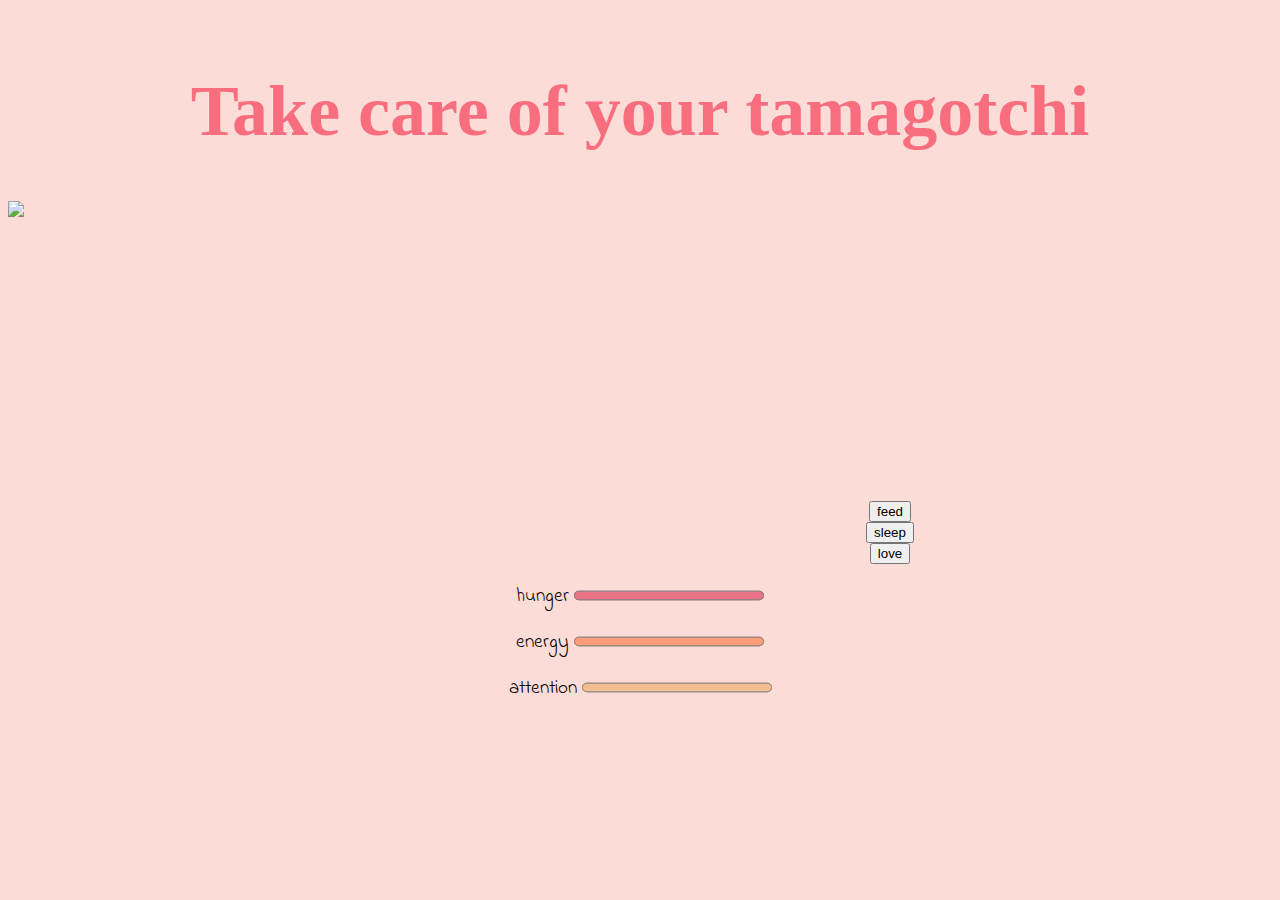
==== tamagotchi.html @ 6f4882f0 "bars created js outline created" ====
<!DOCTYPE html>
<html lang="en">
<head>
    <link href="https://fonts.googleapis.com/css2?family=Chewy&family=Montserrat&family=Poiret+One&display=swap" rel="stylesheet">
    <link rel="preconnect" href="https://fonts.googleapis.com">
<link rel="preconnect" href="https://fonts.gstatic.com" crossorigin>
<link href="https://fonts.googleapis.com/css2?family=Indie+Flower&display=swap" rel="stylesheet">
    <meta charset="UTF-8">
    <meta name="viewport" content="width=device-width, initial-scale=1.0">
    <title>Document</title>
    <link rel="stylesheet" href="tamagotchi.css">
    <script src="tamagotchi.js"></script>
</head>
<body>
    <h1>Take care of your tamagotchi</h1>
    <div>
        <img class="walkingdog" src="https://i.pinimg.com/originals/3a/cb/28/3acb286033825938cfed1a6cd8e8f0d7.gif">
    </div>
    <!-- eventually want the dog to turn into a ghost when dead -->
    <!-- <div >
        <img class="ghostdog" src="https://i.pinimg.com/originals/d8/c8/57/d8c857302071c3d4a043b15c5c6b6bc0.gif">
    </div> -->
     <div class="feedbtn">
        <button > feed </button>
     </div>
     <div class="sleepbtn">
         <button> sleep </button>
     </div>
    <div class="lovebtn">
        <button> love </button>
     </div>
     <div class='hungerBar'> 
        <p> hunger <progress  min='0' max='100' value='100'></progress></p>
     </div>
     <div class='energyBar'> 
        <p> energy <progress  min='0' max='100' value='100'></progress></p>
     </div>
     <div class='attentionBar'> 
        <p> attention <progress  min='0' max='100' value='100'></progress></p>
     </div>
</body>
</html>
---- tamagotchi.css ----
/* body{
    background-color: rgb(253, 213, 211);
} */
body{
    background-color:rgb(252, 220, 215);
}
h1{
    font-family: 'Chewy', cursive;
    font-size: 8vh;
    text-align: center;
    margin-top: 70px;
    color: rgba(245, 14, 49, 0.528);

}
.hungerBar{
    text-align: center;
    accent-color: rgba(229, 95, 115, 0.87);
    font-family: 'Indie Flower', cursive;
    font-size: 19px;
}
.attentionBar{
    text-align: center;
    accent-color: rgb(242, 190, 144);
    font-family: 'Indie Flower', cursive;
    font-size: 19px;
}
.energyBar{
    text-align: center;
    accent-color: rgba(250, 156, 118, 0.987);
    font-family: 'Indie Flower', cursive;
    font-size: 19px;
}
.walkingdog{
   height: 300px;
   display: block;
   margin-left: auto;
   margin-right: auto;
  top: 100px;
   box-shadow: 0 0 8px 8px rgb(252, 220, 215);
   
}
/* .ghostdog{
    height: 300px;
} */

.feedbtn{
    text-align: center;
    margin-left: 500px;
}
.lovebtn{
    text-align: center;
    margin-left: 500px;
    
}
.sleepbtn{
    text-align: center;
    margin-left: 500px;
    
    
}
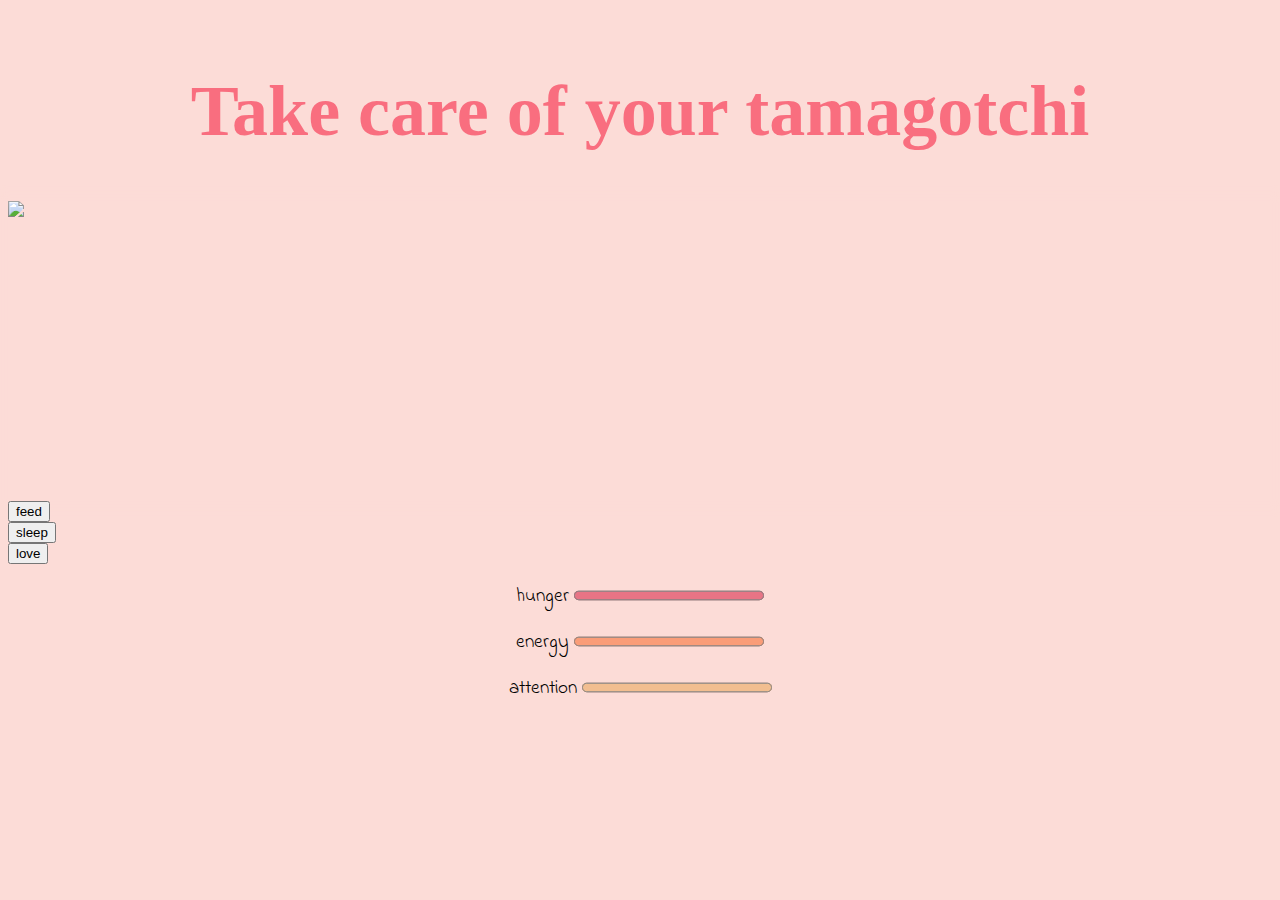
==== commit 708f8649: "javascript added to progress bars" ====
--- a/tamagotchi.html
+++ b/tamagotchi.html
@@ -20,23 +20,23 @@
     <!-- <div >
         <img class="ghostdog" src="https://i.pinimg.com/originals/d8/c8/57/d8c857302071c3d4a043b15c5c6b6bc0.gif">
     </div> -->
-     <div class="feedbtn">
-        <button > feed </button>
+     <div >
+        <button id="feedbtn"> feed </button>
      </div>
-     <div class="sleepbtn">
-         <button> sleep </button>
+     <div >
+         <button id="sleepbtn"> sleep </button>
      </div>
-    <div class="lovebtn">
-        <button> love </button>
+    <div >
+        <button id="lovebtn"> love </button>
      </div>
      <div class='hungerBar'> 
-        <p> hunger <progress  min='0' max='100' value='100'></progress></p>
+        <p> hunger <progress id="hungryBar" min='0' max='100' value='100'></progress></p>
      </div>
      <div class='energyBar'> 
-        <p> energy <progress  min='0' max='100' value='100'></progress></p>
+        <p> energy <progress id="sleepyBar" min='0' max='100' value='100'></progress></p>
      </div>
      <div class='attentionBar'> 
-        <p> attention <progress  min='0' max='100' value='100'></progress></p>
+        <p> attention <progress id="loveyBar" min='0' max='100' value='100'></progress></p>
      </div>
 </body>
 </html>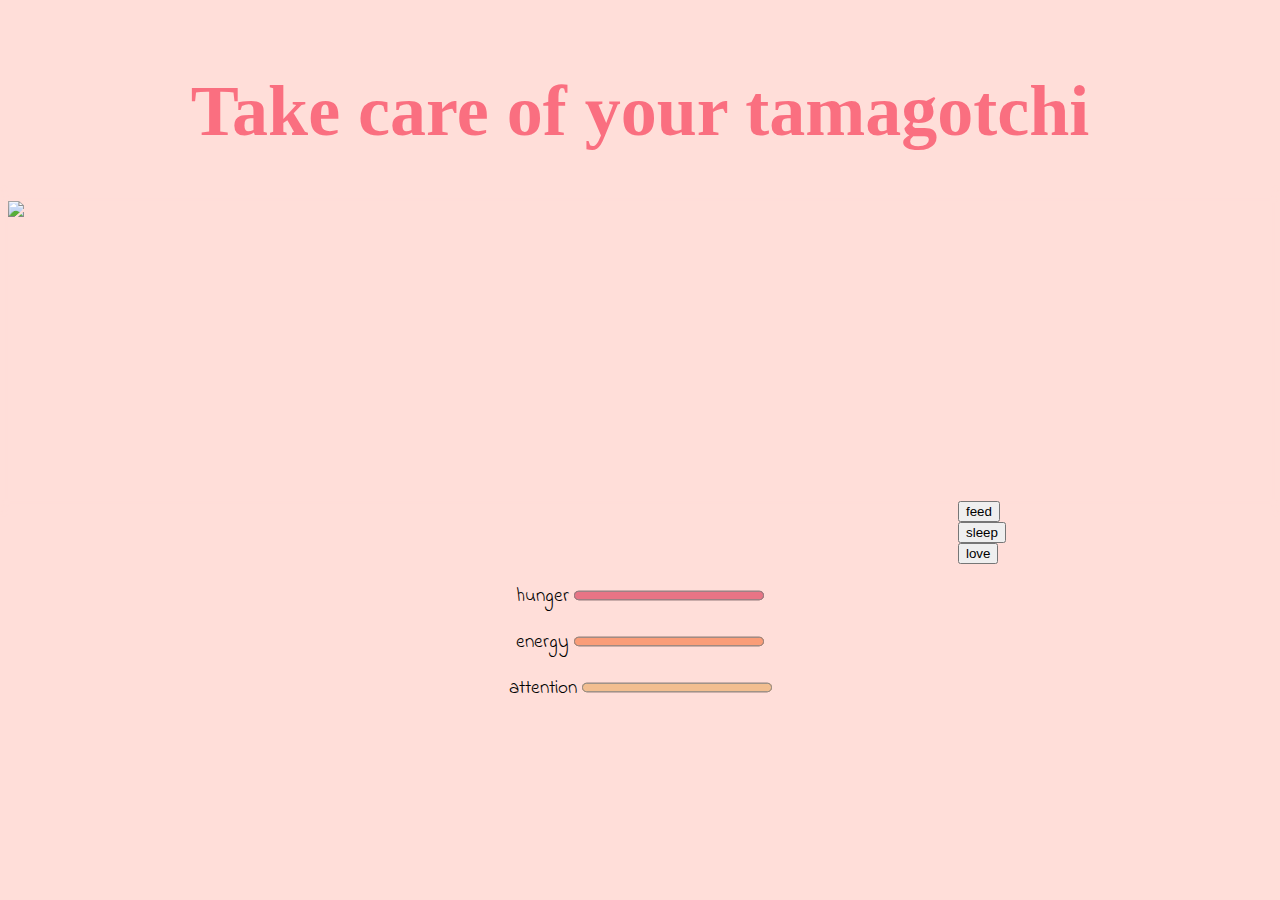
==== commit cbdd2330: "css changes made" ====
--- a/tamagotchi.html
+++ b/tamagotchi.html
@@ -12,14 +12,11 @@
     <script src="tamagotchi.js"></script>
 </head>
 <body>
-    <h1>Take care of your tamagotchi</h1>
+    <h1 id="title">Take care of your tamagotchi</h1>
     <div>
-        <img class="walkingdog" src="https://i.pinimg.com/originals/3a/cb/28/3acb286033825938cfed1a6cd8e8f0d7.gif">
+        <img class="walkingdog" id= "walkingDog" src="https://i.pinimg.com/originals/3a/cb/28/3acb286033825938cfed1a6cd8e8f0d7.gif">
+        <img class="ghostdog" id="ghostDog" src="https://i.pinimg.com/originals/d8/c8/57/d8c857302071c3d4a043b15c5c6b6bc0.gif" style="display: none;">
     </div>
-    <!-- eventually want the dog to turn into a ghost when dead -->
-    <!-- <div >
-        <img class="ghostdog" src="https://i.pinimg.com/originals/d8/c8/57/d8c857302071c3d4a043b15c5c6b6bc0.gif">
-    </div> -->
      <div >
         <button id="feedbtn"> feed </button>
      </div>
--- a/tamagotchi.css
+++ b/tamagotchi.css
@@ -1,10 +1,12 @@
-/* body{
+
+body {
+    background-color: rgb(255, 222, 217);
+}
+.ghost-background {
     background-color: rgb(253, 213, 211);
-} */
-body{
-    background-color:rgb(252, 220, 215);
 }
-h1{
+
+h1 {
     font-family: 'Chewy', cursive;
     font-size: 8vh;
     text-align: center;
@@ -12,49 +14,58 @@
     color: rgba(245, 14, 49, 0.528);
 
 }
-.hungerBar{
+
+.hungerBar {
     text-align: center;
     accent-color: rgba(229, 95, 115, 0.87);
     font-family: 'Indie Flower', cursive;
     font-size: 19px;
 }
-.attentionBar{
+
+.attentionBar {
     text-align: center;
     accent-color: rgb(242, 190, 144);
     font-family: 'Indie Flower', cursive;
     font-size: 19px;
 }
-.energyBar{
+
+.energyBar {
     text-align: center;
     accent-color: rgba(250, 156, 118, 0.987);
     font-family: 'Indie Flower', cursive;
     font-size: 19px;
 }
-.walkingdog{
-   height: 300px;
-   display: block;
-   margin-left: auto;
-   margin-right: auto;
-  top: 100px;
-   box-shadow: 0 0 8px 8px rgb(252, 220, 215);
-   
+
+.walkingdog {
+    height: 300px;
+    display: block;
+    margin-left: auto;
+    margin-right: auto;
+    top: 100px;
+    box-shadow: 0 0 8px 8px rgb(255, 222, 217);
+
 }
-/* .ghostdog{
+
+.ghostdog {
     height: 300px;
-} */
+    margin-left: auto;
+    margin-right: auto;
+    top: 100px;
+    box-shadow: 0 0 8px 8px rgb(253, 213, 211);
+}
 
-.feedbtn{
+#feedbtn {
     text-align: center;
-    margin-left: 500px;
+    margin-left: 950px;
 }
-.lovebtn{
+
+#lovebtn {
     text-align: center;
-    margin-left: 500px;
-    
+    margin-left: 950px;
+
 }
-.sleepbtn{
+
+#sleepbtn {
     text-align: center;
-    margin-left: 500px;
-    
-    
+    margin-left: 950px;
 }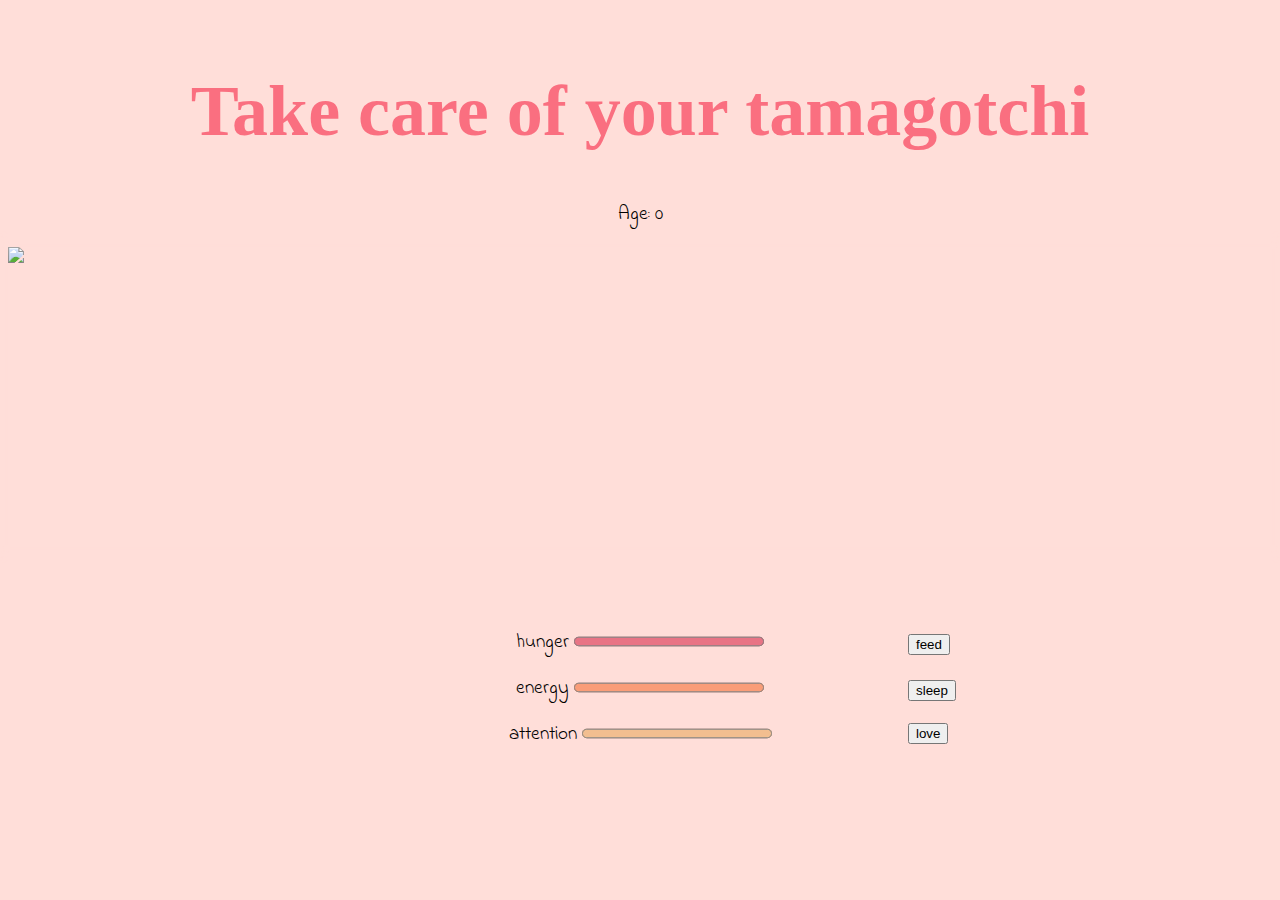
==== commit 347f8ddd: "age up added" ====
--- a/tamagotchi.html
+++ b/tamagotchi.html
@@ -13,9 +13,11 @@
 </head>
 <body>
     <h1 id="title">Take care of your tamagotchi</h1>
+    <p id="ageText">Age: <span id="ageDisplay">0</span></p>
     <div>
         <img class="walkingdog" id= "walkingDog" src="https://i.pinimg.com/originals/3a/cb/28/3acb286033825938cfed1a6cd8e8f0d7.gif">
         <img class="ghostdog" id="ghostDog" src="https://i.pinimg.com/originals/d8/c8/57/d8c857302071c3d4a043b15c5c6b6bc0.gif" style="display: none;">
+        <img class="olddog" id="oldDog" src="https://i.pinimg.com/originals/63/be/2f/63be2f466b1364f0932c7374b0417fc5.gif" style="display: none;">
     </div>
      <div >
         <button id="feedbtn"> feed </button>
--- a/tamagotchi.css
+++ b/tamagotchi.css
@@ -4,6 +4,9 @@
 }
 .ghost-background {
     background-color: rgb(253, 213, 211);
+}
+.old-background {
+    background-color: rgba(196, 137, 184, 0.342);
 }
 
 h1 {
@@ -45,7 +48,15 @@
     box-shadow: 0 0 8px 8px rgb(255, 222, 217);
 
 }
+/* p{
+    transform: translateY(340px)
+} */
+#ageText{
+    font-family: 'Indie Flower', cursive;
+    font-size: 19px;
+    text-align: center;
 
+}
 .ghostdog {
     height: 300px;
     margin-left: auto;
@@ -53,19 +64,31 @@
     top: 100px;
     box-shadow: 0 0 8px 8px rgb(253, 213, 211);
 }
+.olddog {
+    height: 300px;
+    margin-left: auto;
+    margin-right: auto;
+    top: 100px;
+    box-shadow: rgba(196, 137, 184, 0.342);
+}
 
 #feedbtn {
     text-align: center;
-    margin-left: 950px;
+    margin-left: 900px;
+    transform: translateY(87px)
+
 }
 
 #lovebtn {
     text-align: center;
-    margin-left: 950px;
+    margin-left: 900px;
+    transform: translateY(134px);
 
 }
 
 #sleepbtn {
     text-align: center;
-    margin-left: 950px;
+    margin-left: 900px;
+    transform: translateY(112px);
+
 }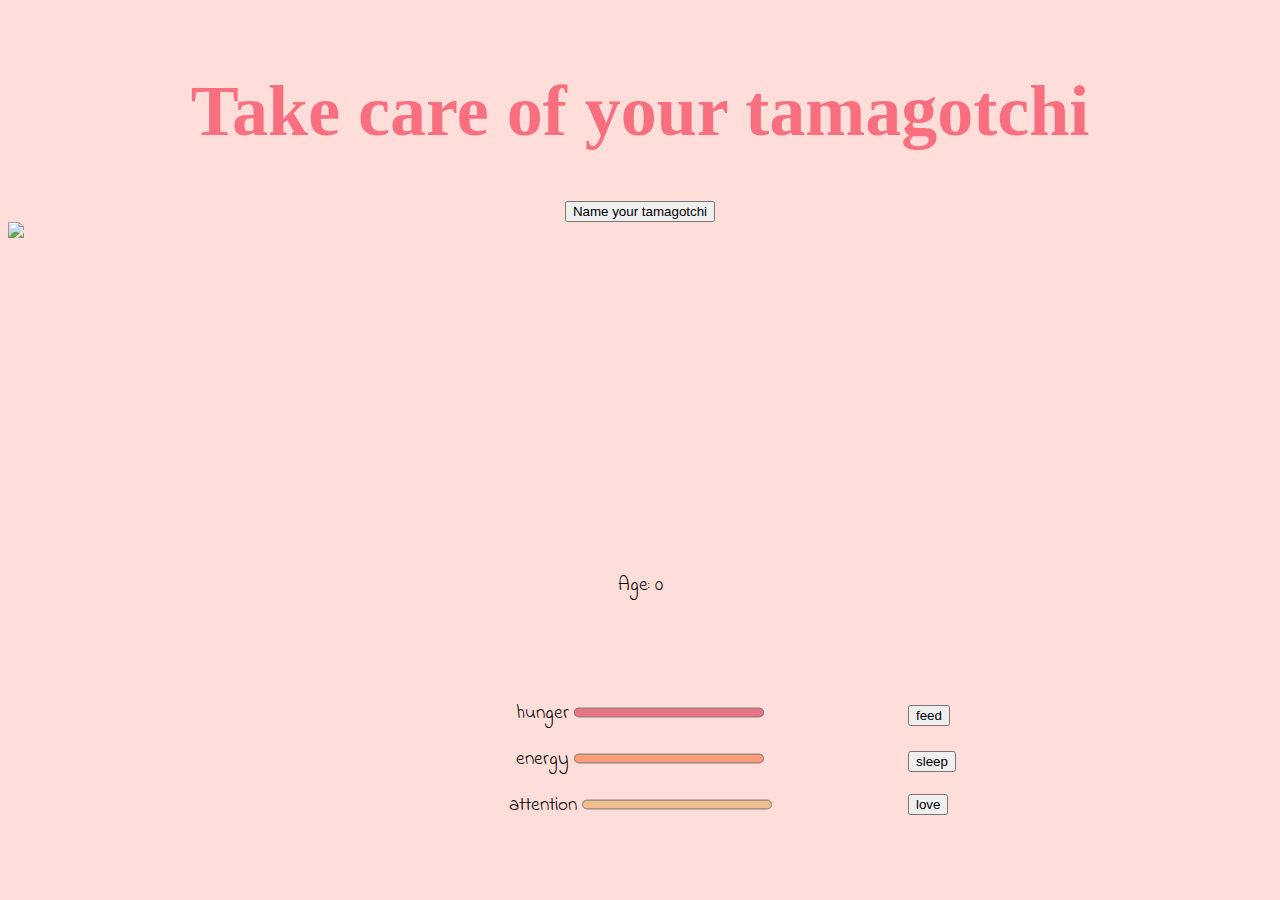
==== commit 3e8c9712: "refactored my code and created a game object" ====
--- a/tamagotchi.html
+++ b/tamagotchi.html
@@ -1,41 +1,50 @@
 <!DOCTYPE html>
 <html lang="en">
+
 <head>
-    <link href="https://fonts.googleapis.com/css2?family=Chewy&family=Montserrat&family=Poiret+One&display=swap" rel="stylesheet">
+    <link href="https://fonts.googleapis.com/css2?family=Chewy&family=Montserrat&family=Poiret+One&display=swap"
+        rel="stylesheet">
     <link rel="preconnect" href="https://fonts.googleapis.com">
-<link rel="preconnect" href="https://fonts.gstatic.com" crossorigin>
-<link href="https://fonts.googleapis.com/css2?family=Indie+Flower&display=swap" rel="stylesheet">
+    <link rel="preconnect" href="https://fonts.gstatic.com" crossorigin>
+    <link href="https://fonts.googleapis.com/css2?family=Indie+Flower&display=swap" rel="stylesheet">
     <meta charset="UTF-8">
     <meta name="viewport" content="width=device-width, initial-scale=1.0">
-    <title>Document</title>
+    <title>Tamagotchi Game</title>
     <link rel="stylesheet" href="tamagotchi.css">
     <script src="tamagotchi.js"></script>
 </head>
+
 <body>
     <h1 id="title">Take care of your tamagotchi</h1>
+    <button id="namebtn" onclick="nameTamagotchi()">Name your tamagotchi</button>
+    <div id="name"></div>
+    <div>
+        <img class="walkingdog" id="walkingDog"
+            src="https://i.pinimg.com/originals/3a/cb/28/3acb286033825938cfed1a6cd8e8f0d7.gif">
+        <img class="ghostdog" id="ghostDog"
+            src="https://i.pinimg.com/originals/d8/c8/57/d8c857302071c3d4a043b15c5c6b6bc0.gif" style="display: none;">
+        <img class="olddog" id="oldDog"
+            src="https://i.pinimg.com/originals/63/be/2f/63be2f466b1364f0932c7374b0417fc5.gif" style="display: none;">
+    </div>
     <p id="ageText">Age: <span id="ageDisplay">0</span></p>
     <div>
-        <img class="walkingdog" id= "walkingDog" src="https://i.pinimg.com/originals/3a/cb/28/3acb286033825938cfed1a6cd8e8f0d7.gif">
-        <img class="ghostdog" id="ghostDog" src="https://i.pinimg.com/originals/d8/c8/57/d8c857302071c3d4a043b15c5c6b6bc0.gif" style="display: none;">
-        <img class="olddog" id="oldDog" src="https://i.pinimg.com/originals/63/be/2f/63be2f466b1364f0932c7374b0417fc5.gif" style="display: none;">
+        <button id="feedbtn"> feed </button>
     </div>
-     <div >
-        <button id="feedbtn"> feed </button>
-     </div>
-     <div >
-         <button id="sleepbtn"> sleep </button>
-     </div>
-    <div >
+    <div>
+        <button id="sleepbtn"> sleep </button>
+    </div>
+    <div>
         <button id="lovebtn"> love </button>
-     </div>
-     <div class='hungerBar'> 
+    </div>
+    <div class='hungerBar'>
         <p> hunger <progress id="hungryBar" min='0' max='100' value='100'></progress></p>
-     </div>
-     <div class='energyBar'> 
+    </div>
+    <div class='energyBar'>
         <p> energy <progress id="sleepyBar" min='0' max='100' value='100'></progress></p>
-     </div>
-     <div class='attentionBar'> 
+    </div>
+    <div class='attentionBar'>
         <p> attention <progress id="loveyBar" min='0' max='100' value='100'></progress></p>
-     </div>
+    </div>
 </body>
+
 </html>--- a/tamagotchi.css
+++ b/tamagotchi.css
@@ -1,10 +1,11 @@
-
 body {
     background-color: rgb(255, 222, 217);
 }
+
 .ghost-background {
     background-color: rgb(253, 213, 211);
 }
+
 .old-background {
     background-color: rgba(196, 137, 184, 0.342);
 }
@@ -16,6 +17,18 @@
     margin-top: 70px;
     color: rgba(245, 14, 49, 0.528);
 
+}
+
+#name {
+    font-family: 'Indie Flower', cursive;
+    font-size: 19px;
+    text-align: center;
+}
+
+#namebtn {
+    display: block;
+    margin: 0 auto;
+    position: relative;
 }
 
 .hungerBar {
@@ -39,6 +52,15 @@
     font-size: 19px;
 }
 
+#ageText {
+    font-family: 'Indie Flower', cursive;
+    font-size: 19px;
+    text-align: center;
+    margin-top: 50px;
+    padding: none;
+
+}
+
 .walkingdog {
     height: 300px;
     display: block;
@@ -46,17 +68,8 @@
     margin-right: auto;
     top: 100px;
     box-shadow: 0 0 8px 8px rgb(255, 222, 217);
+}
 
-}
-/* p{
-    transform: translateY(340px)
-} */
-#ageText{
-    font-family: 'Indie Flower', cursive;
-    font-size: 19px;
-    text-align: center;
-
-}
 .ghostdog {
     height: 300px;
     margin-left: auto;
@@ -64,6 +77,7 @@
     top: 100px;
     box-shadow: 0 0 8px 8px rgb(253, 213, 211);
 }
+
 .olddog {
     height: 300px;
     margin-left: auto;
@@ -76,7 +90,6 @@
     text-align: center;
     margin-left: 900px;
     transform: translateY(87px)
-
 }
 
 #lovebtn {
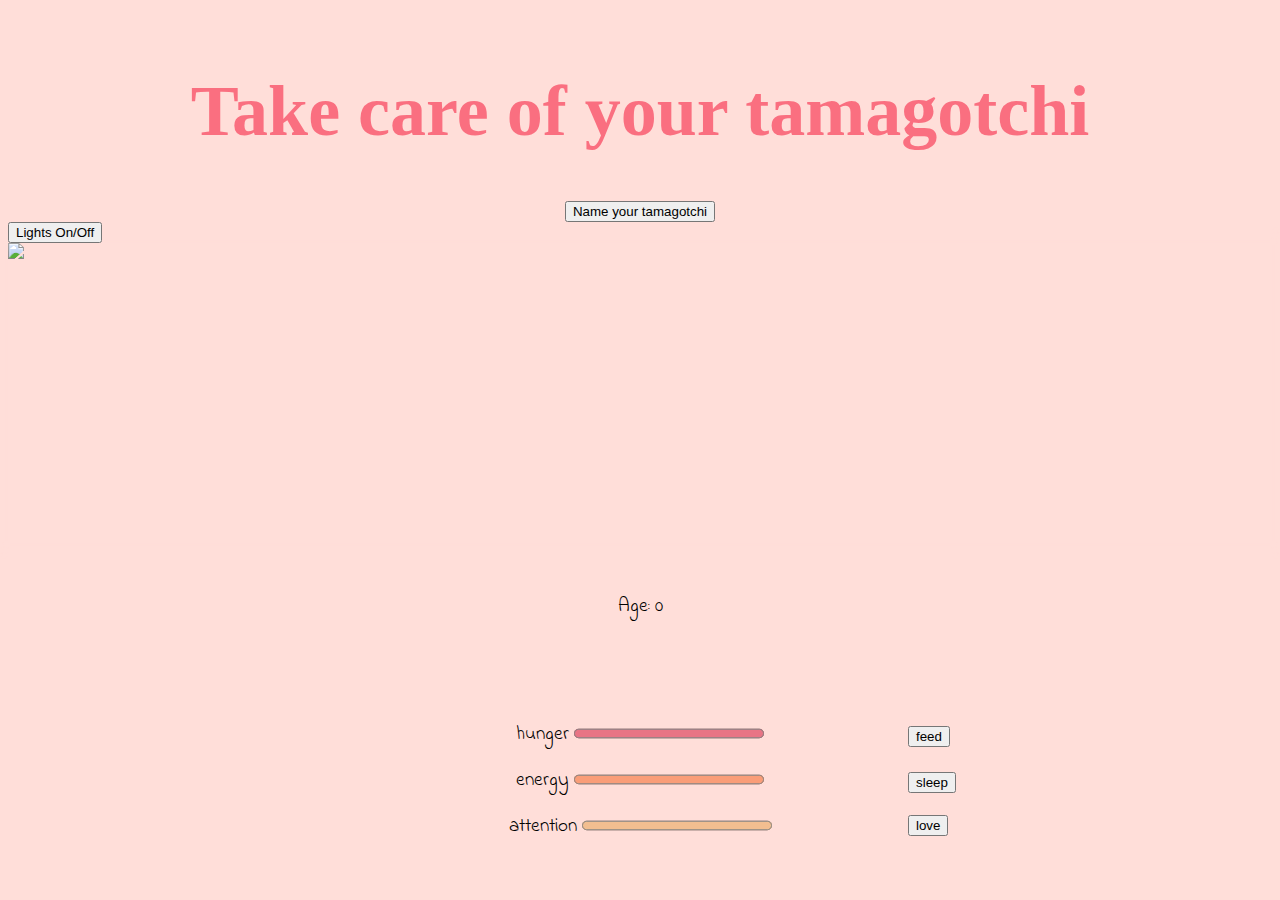
==== commit 4e57d664: "lights button added" ====
--- a/tamagotchi.html
+++ b/tamagotchi.html
@@ -18,6 +18,8 @@
     <h1 id="title">Take care of your tamagotchi</h1>
     <button id="namebtn" onclick="nameTamagotchi()">Name your tamagotchi</button>
     <div id="name"></div>
+    <button id="lightsbtn" onclick="game.lightsBtn()">Lights On/Off</button>
+    <!-- wanted to have a lightbulb image as button but, was having issues with resizing -->
     <div>
         <img class="walkingdog" id="walkingDog"
             src="https://i.pinimg.com/originals/3a/cb/28/3acb286033825938cfed1a6cd8e8f0d7.gif">
@@ -25,26 +27,27 @@
             src="https://i.pinimg.com/originals/d8/c8/57/d8c857302071c3d4a043b15c5c6b6bc0.gif" style="display: none;">
         <img class="olddog" id="oldDog"
             src="https://i.pinimg.com/originals/63/be/2f/63be2f466b1364f0932c7374b0417fc5.gif" style="display: none;">
-    </div>
-    <p id="ageText">Age: <span id="ageDisplay">0</span></p>
-    <div>
-        <button id="feedbtn"> feed </button>
-    </div>
-    <div>
-        <button id="sleepbtn"> sleep </button>
-    </div>
-    <div>
-        <button id="lovebtn"> love </button>
-    </div>
-    <div class='hungerBar'>
-        <p> hunger <progress id="hungryBar" min='0' max='100' value='100'></progress></p>
-    </div>
-    <div class='energyBar'>
-        <p> energy <progress id="sleepyBar" min='0' max='100' value='100'></progress></p>
-    </div>
-    <div class='attentionBar'>
-        <p> attention <progress id="loveyBar" min='0' max='100' value='100'></progress></p>
-    </div>
+
+        <p id="ageText">Age: <span id="ageDisplay">0</span></p>
+
+        <div>
+            <button id="feedbtn"> feed </button>
+        </div>
+        <div>
+            <button id="sleepbtn"> sleep </button>
+        </div>
+        <div>
+            <button id="lovebtn"> love </button>
+        </div>
+        <div class='hungerBar'>
+            <p> hunger <progress id="hungryBar" min='0' max='100' value='100'></progress></p>
+        </div>
+        <div class='energyBar'>
+            <p> energy <progress id="sleepyBar" min='0' max='100' value='100'></progress></p>
+        </div>
+        <div class='attentionBar'>
+            <p> attention <progress id="loveyBar" min='0' max='100' value='100'></progress></p>
+        </div>
 </body>
 
 </html>--- a/tamagotchi.css
+++ b/tamagotchi.css
@@ -10,7 +10,7 @@
     background-color: rgba(196, 137, 184, 0.342);
 }
 
-h1 {
+#title {
     font-family: 'Chewy', cursive;
     font-size: 8vh;
     text-align: center;
@@ -104,4 +104,4 @@
     margin-left: 900px;
     transform: translateY(112px);
 
-}+}
